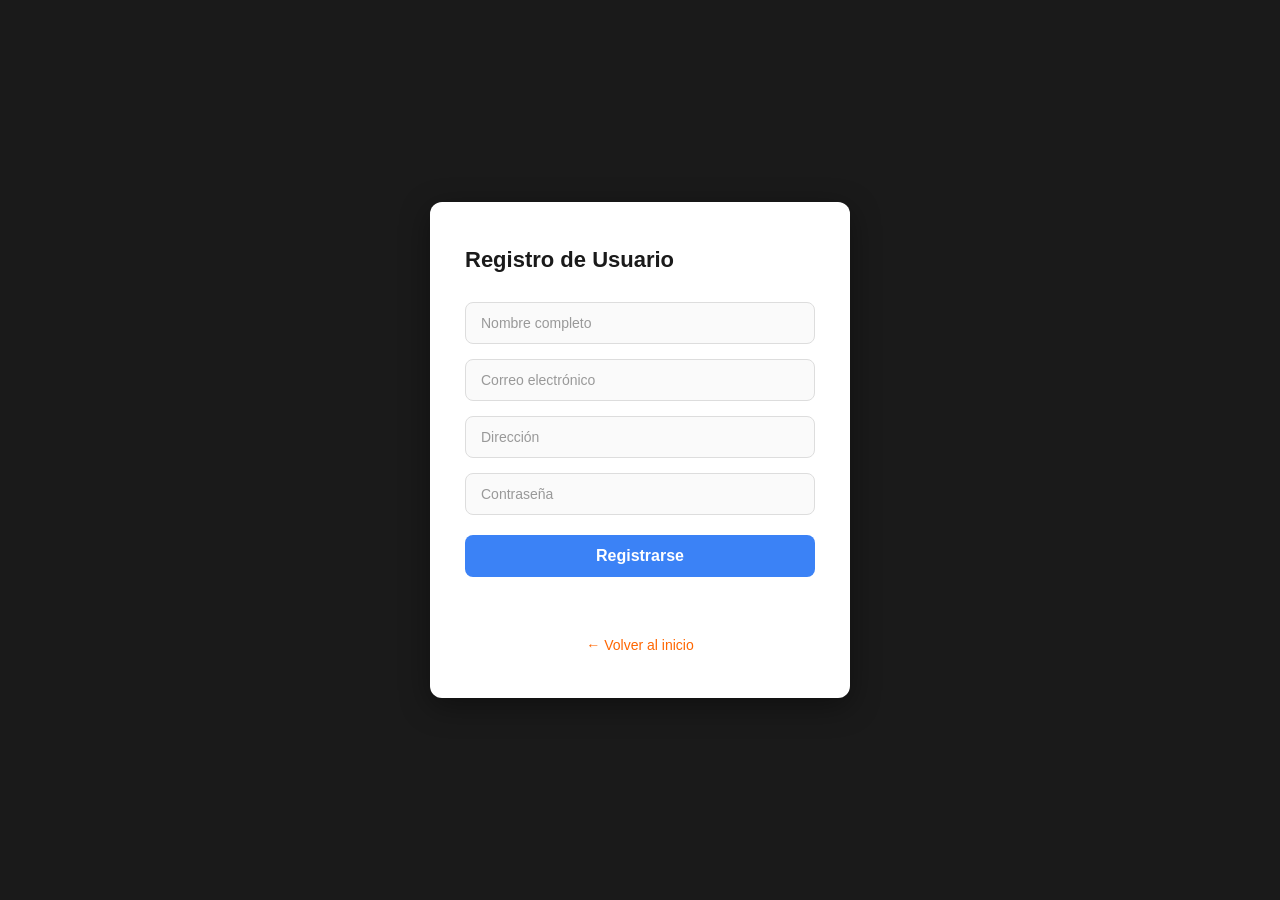
==== registro.html @ 5dbfddb2 "Commit inicial con sistema de registro estructurado y carpetas organizadas" ====
<!DOCTYPE html>
<html lang="es">

<head>
    <!-- Metadatos del documento -->
    <meta charset="UTF-8">
    <meta name="viewport" content="width=device-width, initial-scale=1.0">
    <title>Mi Registro</title>
    <!-- Ícono de la pestaña del navegador (favicon) -->
    <link rel="icon" href="imagenes/iconos o logo/hackerman.ico">
    <!-- Hojas de estilo CSS -->
    <link rel="stylesheet" href="css/styles.css">
    <link rel="stylesheet" href="css/registro.css">
</head>

<body>

    <!-- ============ CONTENIDO DEL REGISTRO ============ -->
    <div class="pagina-registro">

        <!-- Formulario de registro -->
        <form id="registroForm" class="formulario-contenedor">
            <h3 class="formulario-titulo">Registro de Usuario</h3>

            <input type="text" id="nombre" class="formulario-campo" placeholder="Nombre completo">
            <input type="email" id="correo" class="formulario-campo" placeholder="Correo electrónico">
            <input type="text" id="direccion" class="formulario-campo" placeholder="Dirección">
            <input type="password" id="password" class="formulario-campo" placeholder="Contraseña">

            <button type="submit" class="formulario-boton">Registrarse</button>

            <p id="mensaje" class="formulario-mensaje"></p>

            <!-- Enlace para volver a la página principal -->
            <div class="formulario-enlace-volver">
                <a href="index.html">← Volver al inicio</a>
            </div>
        </form>

    </div>

    <!-- Script de JavaScript -->
    <script src="js/app.js"></script>

</body>

</html>
---- css/styles.css ----
/* ================================
   ESTILOS GENERALES DEL DOCUMENTO
   ================================ */

/* Reseteo básico: quita márgenes y rellenos por defecto del navegador */
* {
    margin: 0;
    padding: 0;
    box-sizing: border-box;
    /* Hace que padding y border se incluyan en el ancho total */
}

/* Estilos del cuerpo de la página */
body {
    font-family: Arial, Helvetica, sans-serif;
    /* Fuente principal */
    background-color: #1a1a1a;
    /* Fondo negro oscuro */
    color: #f0f0f0;
    /* Texto blanco claro */
    line-height: 1.6;
    /* Espacio entre líneas para mejor lectura */
}

/* ================================
   ENCABEZADO (HEADER)
   ================================ */

header {
    background-color: #0d0d0d;
    /* Negro más oscuro que el fondo */
    padding: 15px 30px;
    /* Espacio interno: arriba/abajo 15px, lados 30px */
    display: flex;
    /* Flexbox para alinear logo y menú en fila */
    justify-content: space-between;
    /* Logo a la izquierda, menú a la derecha */
    align-items: center;
    /* Centrado vertical */
    border-bottom: 3px solid #ff6600;
    /* Línea naranja abajo del header */
    position: sticky;
    /* Se queda fijo al hacer scroll */
    top: 0;
    z-index: 100;
    /* Se muestra sobre el resto del contenido */
}

/* Logo: ícono + texto */
.logo {
    display: flex;
    align-items: center;
    gap: 10px;
    /* Espacio entre el ícono y el texto */
}

.logo-icon {
    font-size: 28px;
    /* Tamaño del emoji */
}

.logo-texto {
    font-size: 24px;
    font-weight: bold;
    color: #ff6600;
    /* Naranja Rockstar */
    letter-spacing: 2px;
    /* Espacio entre letras */
    text-transform: uppercase;
    /* Todo en mayúsculas */
}

/* ================================
   NAVEGACIÓN (NAV)
   ================================ */

nav ul {
    list-style: none;
    /* Quita las viñetas de la lista */
    display: flex;
    /* Los elementos se colocan en fila horizontal */
    gap: 25px;
    /* Espacio entre cada enlace */
}

nav ul li a {
    text-decoration: none;
    /* Quita el subrayado de los enlaces */
    color: #f0f0f0;
    /* Color del texto */
    font-size: 16px;
    font-weight: bold;
    text-transform: uppercase;
    /* Mayúsculas */
    padding: 8px 15px;
    /* Espacio interno del enlace */
    border-radius: 5px;
    /* Bordes redondeados */
    transition: background-color 0.3s, color 0.3s;
    /* Transición suave al pasar el mouse */
}

/* Efecto hover: cuando el mouse pasa sobre un enlace */
nav ul li a:hover {
    background-color: #ff6600;
    /* Fondo naranja */
    color: #0d0d0d;
    /* Texto negro */
}

/* Botón de Registro en la navegación */
.boton-registro {
    background-color: #ff6600;
    /* Fondo naranja para destacar */
    color: #0d0d0d !important;
    /* Texto negro */
    border-radius: 5px;
    font-weight: bold;
}

.boton-registro:hover {
    background-color: #ff8533;
    /* Naranja más claro al pasar mouse */
}

/* ================================
   BANNER PRINCIPAL (HERO)
   ================================ */

.banner {
    background-color: #ff6600;
    /* Fondo naranja Rockstar */
    color: #0d0d0d;
    /* Texto negro para contraste */
    text-align: center;
    /* Texto centrado */
    padding: 80px 20px;
    /* Espacio interno grande para que destaque */
}

.banner h1 {
    font-size: 42px;
    text-transform: uppercase;
    letter-spacing: 3px;
    margin-bottom: 15px;
}

.banner p {
    font-size: 18px;
    max-width: 600px;
    /* Ancho máximo del párrafo */
    margin: 0 auto;
    /* Centrado horizontal */
}

/* ================================
   SECCIÓN DE TRUCOS
   ================================ */

.trucos {
    padding: 60px 30px;
    /* Espacio interno de la sección */
}

.trucos h2 {
    text-align: center;
    font-size: 32px;
    color: #ff6600;
    /* Naranja */
    margin-bottom: 40px;
    text-transform: uppercase;
}

/* Grid: organiza las tarjetas en columnas */
.trucos-grid {
    display: grid;
    grid-template-columns: repeat(2, 1fr);
    /* 2 columnas de igual tamaño */
    gap: 25px;
    /* Espacio entre tarjetas */
    max-width: 900px;
    /* Ancho máximo de la cuadrícula */
    margin: 0 auto;
    /* Centrado horizontal */
}

/* Cada tarjeta de truco */
.tarjeta-truco {
    background-color: #252525;
    /* Fondo gris oscuro */
    border: 2px solid #333;
    /* Borde gris */
    border-radius: 10px;
    /* Bordes redondeados */
    padding: 25px;
    transition: border-color 0.3s, transform 0.3s;
    /* Transición suave */
}

/* Efecto hover en la tarjeta */
.tarjeta-truco:hover {
    border-color: #ff6600;
    /* Borde naranja al pasar mouse */
    transform: translateY(-5px);
    /* Se eleva un poco */
}

.tarjeta-truco h3 {
    color: #ff6600;
    /* Título naranja */
    font-size: 22px;
    margin-bottom: 5px;
}

/* Etiqueta de plataforma */
.plataforma {
    color: #888;
    /* Gris claro */
    font-size: 13px;
    text-transform: uppercase;
    letter-spacing: 1px;
    margin-bottom: 15px;
    border-bottom: 1px solid #333;
    /* Línea separadora */
    padding-bottom: 10px;
}

/* Lista de trucos dentro de cada tarjeta */
.lista-trucos {
    list-style: none;
    /* Sin viñetas */
}

.lista-trucos li {
    padding: 6px 0;
    font-size: 14px;
    border-bottom: 1px solid #2a2a2a;
    /* Línea sutil entre cada truco */
}

.lista-trucos li:last-child {
    border-bottom: none;
    /* Quita la línea del último elemento */
}

.lista-trucos li strong {
    color: #ff8533;
    /* Naranja claro para el nombre del truco */
}

/* ================================
   SECCIÓN SOBRE MÍ
   ================================ */

.sobre-mi {
    padding: 60px 30px;
    background-color: #222;
    /* Fondo ligeramente diferente para separar secciones */
}

.sobre-mi h2 {
    text-align: center;
    font-size: 32px;
    color: #ff6600;
    margin-bottom: 30px;
    text-transform: uppercase;
}

.sobre-mi-contenido {
    max-width: 900px;
    /* Un poco más ancho para dar espacio a la imagen */
    margin: 0 auto;
    /* Centrado */
    display: flex;
    /* Texto e imagen lado a lado */
    align-items: center;
    /* Centrado vertical */
    gap: 40px;
    /* Espacio entre texto e imagen */
}

/* Texto ocupa el espacio disponible */
.sobre-mi-texto {
    flex: 1;
    /* Ocupa todo el espacio restante */
}

.sobre-mi-texto p {
    margin-bottom: 15px;
    font-size: 16px;
    color: #ccc;
    /* Gris claro para el texto */
}

/* Imagen a la derecha */
.sobre-mi-imagen {
    flex-shrink: 0;
    /* No se achica */
    width: 250px;
    /* Ancho fijo de la imagen */
}

.sobre-mi-imagen img {
    width: 100%;
    /* Ocupa todo el contenedor */
    border-radius: 10px;
    /* Bordes redondeados */
    border: 3px solid #ff6600;
    /* Borde naranja */
}

.sobre-mi-contenido strong {
    color: #ff6600;
    /* Palabras destacadas en naranja */
}

/* ================================
   SECCIÓN REDES SOCIALES
   ================================ */

.redes {
    padding: 60px 30px;
}

.redes h2 {
    text-align: center;
    font-size: 32px;
    color: #ff6600;
    margin-bottom: 10px;
    text-transform: uppercase;
}

.redes-descripcion {
    text-align: center;
    color: #999;
    font-size: 16px;
    margin-bottom: 40px;
}

/* Grid para las tarjetas de redes */
.redes-grid {
    display: grid;
    grid-template-columns: repeat(3, 1fr);
    /* 3 columnas */
    gap: 20px;
    max-width: 900px;
    margin: 0 auto;
}

/* Cada tarjeta de red social */
.red-tarjeta {
    display: flex;
    flex-direction: column;
    /* Contenido en columna vertical */
    align-items: center;
    text-align: center;
    background-color: #252525;
    border: 2px solid #333;
    border-radius: 10px;
    padding: 25px 15px;
    text-decoration: none;
    /* Sin subrayado porque es un enlace */
    color: #f0f0f0;
    transition: border-color 0.3s, transform 0.3s;
}

.red-tarjeta:hover {
    transform: translateY(-5px);
}

/* Colores específicos para cada red social al hacer hover */
.youtube:hover {
    border-color: #ff0000;
    /* Rojo YouTube */
}

.instagram:hover {
    border-color: #e1306c;
    /* Rosa Instagram */
}

.tiktok:hover {
    border-color: #00f2ea;
    /* Celeste TikTok */
}

.discord:hover {
    border-color: #5865f2;
    /* Morado Discord */
}

.twitter:hover {
    border-color: #1da1f2;
    /* Azul Twitter */
}

.twitch:hover {
    border-color: #9146ff;
    /* Morado Twitch */
}

/* Ícono grande de cada red */
.red-icono {
    font-size: 36px;
    margin-bottom: 10px;
}

/* Nombre de la red */
.red-nombre {
    font-size: 18px;
    font-weight: bold;
    color: #ff6600;
}

/* Nombre de usuario */
.red-usuario {
    font-size: 14px;
    color: #aaa;
    margin-top: 5px;
}

/* Descripción de la red */
.red-detalle {
    font-size: 12px;
    color: #666;
    margin-top: 8px;
}

/* ================================
   PIE DE PÁGINA (FOOTER)
   ================================ */

footer {
    background-color: #0d0d0d;
    /* Mismo color que el header */
    text-align: center;
    padding: 25px;
    border-top: 3px solid #ff6600;
    /* Línea naranja arriba del footer */
    color: #777;
    /* Texto gris */
    font-size: 14px;
}

footer p {
    margin: 5px 0;
}

/* ================================
   DISEÑO RESPONSIVO (MOBILE)
   Si la pantalla es menor a 768px, se ajusta
   ================================ */

@media (max-width: 768px) {

    /* El header se apila en columna */
    header {
        flex-direction: column;
        gap: 10px;
    }

    /* El menú también se apila */
    nav ul {
        flex-direction: column;
        align-items: center;
        gap: 10px;
    }

    /* Banner más pequeño */
    .banner h1 {
        font-size: 28px;
    }

    /* Trucos en 1 sola columna */
    .trucos-grid {
        grid-template-columns: 1fr;
    }

    /* Redes en 2 columnas */
    .redes-grid {
        grid-template-columns: repeat(2, 1fr);
    }

    /* Sobre mí: imagen debajo del texto en móvil */
    .sobre-mi-contenido {
        flex-direction: column;
        text-align: center;
    }

    .sobre-mi-imagen {
        width: 200px;
        /* Más pequeña en móvil */
    }
}
---- css/registro.css ----
/* ================================
   ESTILOS DEL FORMULARIO DE REGISTRO
   Solo se usan clases, nunca IDs.
   Los IDs se reservan para JavaScript.
   ================================ */

/* Fondo de la página de registro */
.pagina-registro {
    min-height: 100vh;
    display: flex;
    flex-direction: column;
    justify-content: center;
    align-items: center;
    background-color: #1a1a1a;
    padding: 40px 20px;
}

/* Contenedor principal del formulario (tarjeta) */
.formulario-contenedor {
    background-color: #ffffff;
    border-radius: 12px;
    padding: 40px 35px;
    width: 100%;
    max-width: 420px;
    box-shadow: 0 8px 30px rgba(0, 0, 0, 0.4);
}

/* Título del formulario */
.formulario-titulo {
    font-size: 22px;
    font-weight: bold;
    color: #1a1a1a;
    margin-bottom: 25px;
}

/* Cada campo de entrada */
.formulario-campo {
    width: 100%;
    padding: 12px 15px;
    margin-bottom: 15px;
    border: 1px solid #ddd;
    border-radius: 8px;
    font-size: 14px;
    color: #333;
    background-color: #fafafa;
    transition: border-color 0.3s, box-shadow 0.3s;
    box-sizing: border-box;
}

.formulario-campo::placeholder {
    color: #999;
}

.formulario-campo:focus {
    outline: none;
    border-color: #3b82f6;
    box-shadow: 0 0 0 3px rgba(59, 130, 246, 0.15);
}

/* Botón de envío */
.formulario-boton {
    width: 100%;
    padding: 12px;
    background-color: #3b82f6;
    color: #ffffff;
    border: none;
    border-radius: 8px;
    font-size: 16px;
    font-weight: bold;
    cursor: pointer;
    transition: background-color 0.3s, transform 0.15s;
    margin-top: 5px;
}

.formulario-boton:hover {
    background-color: #2563eb;
    transform: translateY(-1px);
}

.formulario-boton:active {
    transform: translateY(0);
}

/* Mensaje de validación */
.formulario-mensaje {
    margin-top: 15px;
    font-size: 14px;
    color: #dc2626;
    min-height: 20px;
}

/* Mensaje de éxito */
.formulario-mensaje-exito {
    color: #16a34a;
}

/* Enlace para volver al inicio */
.formulario-enlace-volver {
    margin-top: 20px;
    text-align: center;
}

.formulario-enlace-volver a {
    color: #ff6600;
    text-decoration: none;
    font-size: 14px;
    transition: color 0.3s;
}

.formulario-enlace-volver a:hover {
    color: #ff8533;
    text-decoration: underline;
}

/* ================================
   RESPONSIVO
   ================================ */

@media (max-width: 480px) {
    .formulario-contenedor {
        padding: 30px 20px;
    }

    .formulario-titulo {
        font-size: 20px;
    }
}
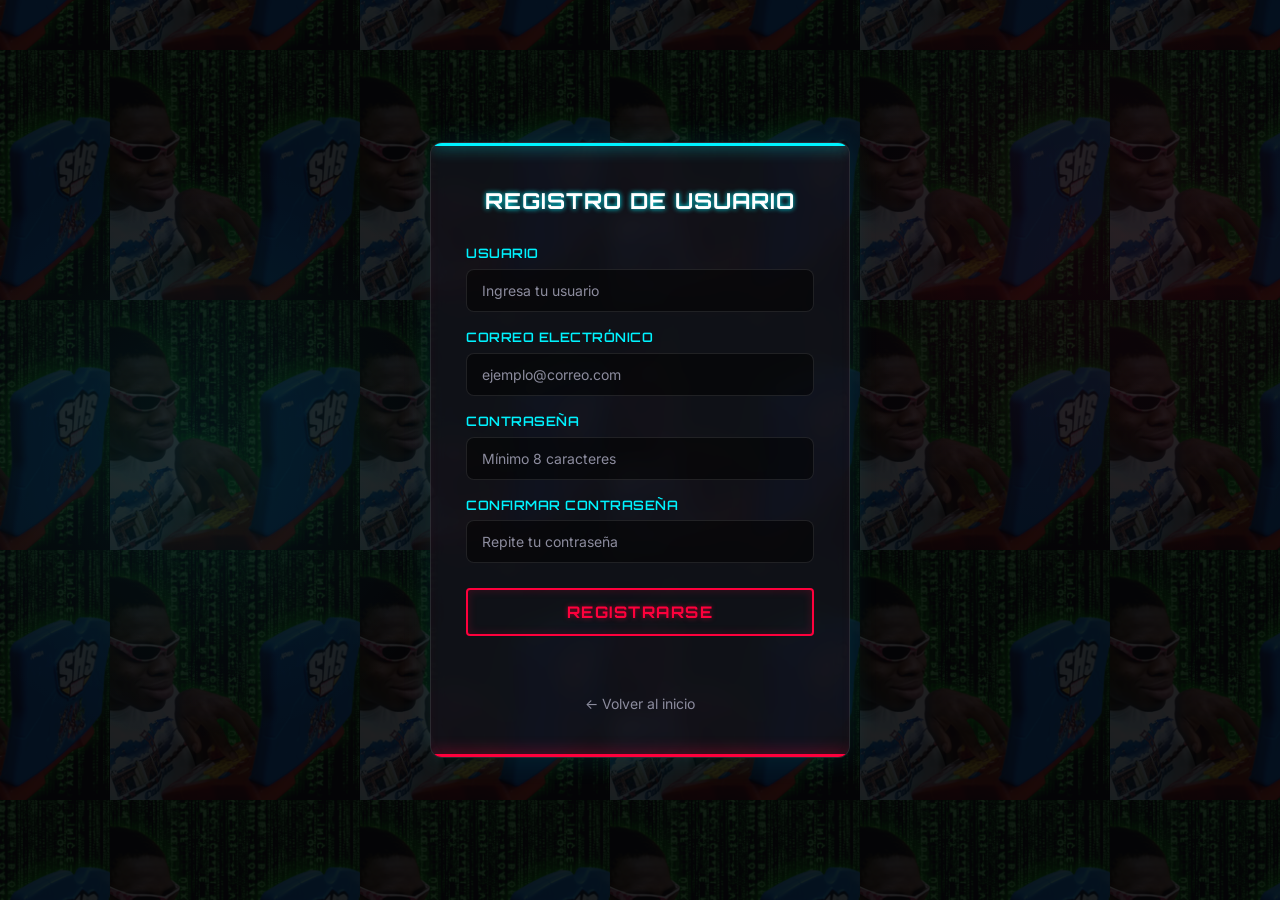
==== commit 951f350c: "Estructura HTML: carrusel vanilla JS, etiquetas label en formularios, semantica corregida" ====
--- a/registro.html
+++ b/registro.html
@@ -5,7 +5,13 @@
     <!-- Metadatos del documento -->
     <meta charset="UTF-8">
     <meta name="viewport" content="width=device-width, initial-scale=1.0">
-    <title>Mi Registro</title>
+    <title>Registro - GameCodes</title>
+    
+    <!-- Google Fonts: Orbitron & Inter -->
+    <link rel="preconnect" href="https://fonts.googleapis.com">
+    <link rel="preconnect" href="https://fonts.gstatic.com" crossorigin>
+    <link href="https://fonts.googleapis.com/css2?family=Inter:wght@300;400;600&family=Orbitron:wght@500;700;900&display=swap" rel="stylesheet">
+    
     <!-- Ícono de la pestaña del navegador (favicon) -->
     <link rel="icon" href="imagenes/iconos o logo/hackerman.ico">
     <!-- Hojas de estilo CSS -->
@@ -18,18 +24,32 @@
     <!-- ============ CONTENIDO DEL REGISTRO ============ -->
     <div class="pagina-registro">
 
-        <!-- Formulario de registro -->
+        <!-- Formulario de inscripción (registro de nuevos usuarios) -->
+        <!-- El ID "registroForm" se usa en JavaScript para capturar el evento submit -->
         <form id="registroForm" class="formulario-contenedor">
             <h3 class="formulario-titulo">Registro de Usuario</h3>
 
-            <input type="text" id="nombre" class="formulario-campo" placeholder="Nombre completo">
-            <input type="email" id="correo" class="formulario-campo" placeholder="Correo electrónico">
-            <input type="text" id="direccion" class="formulario-campo" placeholder="Dirección">
-            <input type="password" id="password" class="formulario-campo" placeholder="Contraseña">
+            <!-- Campo: Usuario -->
+            <!-- Cada <label> está vinculado a su <input> mediante el atributo "for" -->
+            <label for="usuario" class="formulario-label">Usuario</label>
+            <input type="text" id="usuario" class="formulario-campo" placeholder="Ingresa tu usuario" required>
+
+            <!-- Campo: Email -->
+            <label for="correoRegistro" class="formulario-label">Correo Electrónico</label>
+            <input type="email" id="correoRegistro" class="formulario-campo" placeholder="ejemplo@correo.com" required>
+
+            <!-- Campo: Contraseña -->
+            <label for="passwordRegistro" class="formulario-label">Contraseña</label>
+            <input type="password" id="passwordRegistro" class="formulario-campo" placeholder="Mínimo 8 caracteres" required>
+
+            <!-- Campo: Confirmación de Contraseña -->
+            <label for="confirmarPassword" class="formulario-label">Confirmar Contraseña</label>
+            <input type="password" id="confirmarPassword" class="formulario-campo" placeholder="Repite tu contraseña" required>
 
             <button type="submit" class="formulario-boton">Registrarse</button>
 
-            <p id="mensaje" class="formulario-mensaje"></p>
+            <!-- Contenedor donde se muestran los errores dinámicamente en pantalla -->
+            <p id="mensajeRegistro" class="formulario-mensaje"></p>
 
             <!-- Enlace para volver a la página principal -->
             <div class="formulario-enlace-volver">
@@ -39,8 +59,8 @@
 
     </div>
 
-    <!-- Script de JavaScript -->
-    <script src="js/app.js"></script>
+    <!-- Script de JavaScript para la validación del registro -->
+    <script src="js/registro.js"></script>
 
 </body>
 
--- a/css/styles.css
+++ b/css/styles.css
@@ -1,494 +1,746 @@
-/* ================================
-   ESTILOS GENERALES DEL DOCUMENTO
-   ================================ */
-
-/* Reseteo básico: quita márgenes y rellenos por defecto del navegador */
+/* ==========================================================================
+   VARIABLES GLOBALES (PALETA CYBERPUNK)
+   ========================================================================== */
+:root {
+    --bg-dark: #0a0a10;
+    --bg-darker: #050508;
+    --bg-card: rgba(20, 20, 30, 0.7);
+    --border-color: rgba(255, 255, 255, 0.1);
+    
+    --neon-cyan: #00f3ff;
+    --neon-magenta: #ff003c;
+    
+    --text-main: #e0e0e0;
+    --text-muted: #8c8c9e;
+
+    /* Fonts */
+    --font-heading: 'Orbitron', sans-serif;
+    --font-body: 'Inter', sans-serif;
+}
+
+/* ==========================================================================
+   RESET BÁSICO
+   ========================================================================== */
 * {
     margin: 0;
     padding: 0;
     box-sizing: border-box;
-    /* Hace que padding y border se incluyan en el ancho total */
-}
-
-/* Estilos del cuerpo de la página */
+}
+
+html {
+    scroll-behavior: smooth;
+    font-size: 16px;
+}
+
 body {
-    font-family: Arial, Helvetica, sans-serif;
-    /* Fuente principal */
-    background-color: #1a1a1a;
-    /* Fondo negro oscuro */
-    color: #f0f0f0;
-    /* Texto blanco claro */
+    background-color: var(--bg-darker);
+    background-image: 
+        radial-gradient(circle at 15% 50%, rgba(0, 243, 255, 0.08), transparent 25%),
+        radial-gradient(circle at 85% 30%, rgba(255, 0, 60, 0.05), transparent 25%);
+    color: var(--text-main);
+    font-family: var(--font-body);
     line-height: 1.6;
-    /* Espacio entre líneas para mejor lectura */
-}
-
-/* ================================
-   ENCABEZADO (HEADER)
-   ================================ */
-
+    overflow-x: hidden;
+    position: relative;
+    min-height: 100vh;
+}
+
+/* Efecto de difuminado oscuro en movimiento con hackerman.ico */
+body::before {
+    content: '';
+    position: fixed;
+    top: -50%; 
+    left: -50%;
+    width: 200%; 
+    height: 200%;
+    background-image: url('../imagenes/iconos o logo/hackerman.ico');
+    background-size: 250px;
+    background-repeat: repeat;
+    /* Mayor visibilidad */
+    opacity: 0.15;
+    z-index: -1;
+    pointer-events: none;
+    /* Difuminado mucho más ligero, mayor brillo */
+    filter: blur(0px) contrast(1.2) brightness(0.7);
+    animation: hackermanMove 30s linear infinite;
+}
+
+@keyframes hackermanMove {
+    0% { transform: translate(0, 0); }
+    100% { transform: translate(10%, 10%); }
+}
+
+/* ==========================================================================
+   TIPOGRAFÍA Y ELEMENTOS COMUNES
+   ========================================================================== */
+h1, h2, h3 {
+    font-family: var(--font-heading);
+    letter-spacing: 1px;
+    text-transform: uppercase;
+}
+
+a {
+    text-decoration: none;
+    color: var(--text-main);
+    transition: all 0.3s ease;
+}
+
+h2 {
+    font-size: 2.5rem;
+    color: #fff;
+    text-align: center;
+    margin-bottom: 3rem;
+    text-shadow: 0 0 10px var(--neon-cyan), 0 0 20px rgba(0, 243, 255, 0.5);
+}
+
+/* ==========================================================================
+   HEADER Y NAVEGACIÓN (GLASSMORPHISM)
+   ========================================================================== */
 header {
-    background-color: #0d0d0d;
-    /* Negro más oscuro que el fondo */
-    padding: 15px 30px;
-    /* Espacio interno: arriba/abajo 15px, lados 30px */
-    display: flex;
-    /* Flexbox para alinear logo y menú en fila */
+    position: fixed;
+    top: 0;
+    width: 100%;
+    height: 80px;
+    background: rgba(10, 10, 16, 0.8);
+    backdrop-filter: blur(10px);
+    -webkit-backdrop-filter: blur(10px);
+    border-bottom: 1px solid var(--border-color);
+    display: flex;
     justify-content: space-between;
-    /* Logo a la izquierda, menú a la derecha */
     align-items: center;
-    /* Centrado vertical */
-    border-bottom: 3px solid #ff6600;
-    /* Línea naranja abajo del header */
-    position: sticky;
-    /* Se queda fijo al hacer scroll */
-    top: 0;
-    z-index: 100;
-    /* Se muestra sobre el resto del contenido */
-}
-
-/* Logo: ícono + texto */
+    padding: 0 5%;
+    z-index: 1000;
+}
+
 .logo {
     display: flex;
     align-items: center;
     gap: 10px;
-    /* Espacio entre el ícono y el texto */
 }
 
 .logo-icon {
-    font-size: 28px;
-    /* Tamaño del emoji */
+    font-size: 2rem;
+    filter: drop-shadow(0 0 5px var(--neon-magenta));
 }
 
 .logo-texto {
-    font-size: 24px;
-    font-weight: bold;
-    color: #ff6600;
-    /* Naranja Rockstar */
-    letter-spacing: 2px;
-    /* Espacio entre letras */
-    text-transform: uppercase;
-    /* Todo en mayúsculas */
-}
-
-/* ================================
-   NAVEGACIÓN (NAV)
-   ================================ */
+    font-family: var(--font-heading);
+    font-size: 1.5rem;
+    font-weight: 700;
+    color: #fff;
+    text-shadow: 0 0 5px var(--neon-cyan);
+}
 
 nav ul {
     list-style: none;
-    /* Quita las viñetas de la lista */
-    display: flex;
-    /* Los elementos se colocan en fila horizontal */
-    gap: 25px;
-    /* Espacio entre cada enlace */
-}
-
-nav ul li a {
-    text-decoration: none;
-    /* Quita el subrayado de los enlaces */
-    color: #f0f0f0;
-    /* Color del texto */
-    font-size: 16px;
-    font-weight: bold;
+    display: flex;
+    gap: 2rem;
+    align-items: center;
+}
+
+nav a {
+    font-weight: 600;
+    font-size: 1rem;
     text-transform: uppercase;
-    /* Mayúsculas */
-    padding: 8px 15px;
-    /* Espacio interno del enlace */
-    border-radius: 5px;
-    /* Bordes redondeados */
-    transition: background-color 0.3s, color 0.3s;
-    /* Transición suave al pasar el mouse */
-}
-
-/* Efecto hover: cuando el mouse pasa sobre un enlace */
-nav ul li a:hover {
-    background-color: #ff6600;
-    /* Fondo naranja */
-    color: #0d0d0d;
-    /* Texto negro */
-}
-
-/* Botón de Registro en la navegación */
+    position: relative;
+    padding: 5px 0;
+}
+
+nav a::after {
+    content: '';
+    position: absolute;
+    bottom: 0;
+    left: 0;
+    width: 0%;
+    height: 2px;
+    background: var(--neon-cyan);
+    transition: width 0.3s ease;
+    box-shadow: 0 0 8px var(--neon-cyan);
+}
+
+nav a:hover::after {
+    width: 100%;
+}
+
+nav a:hover {
+    color: var(--neon-cyan);
+    text-shadow: 0 0 5px rgba(0, 243, 255, 0.5);
+}
+
 .boton-registro {
-    background-color: #ff6600;
-    /* Fondo naranja para destacar */
-    color: #0d0d0d !important;
-    /* Texto negro */
-    border-radius: 5px;
-    font-weight: bold;
+    background: transparent;
+    border: 2px solid var(--neon-magenta);
+    padding: 8px 20px;
+    border-radius: 4px;
+    color: var(--neon-magenta);
+    box-shadow: 0 0 10px rgba(255, 0, 60, 0.2);
+}
+
+.boton-registro::after {
+    display: none;
 }
 
 .boton-registro:hover {
-    background-color: #ff8533;
-    /* Naranja más claro al pasar mouse */
-}
-
-/* ================================
-   BANNER PRINCIPAL (HERO)
-   ================================ */
-
+    background: var(--neon-magenta);
+    color: #fff;
+    box-shadow: 0 0 15px var(--neon-magenta), inset 0 0 10px rgba(255,255,255,0.5);
+    text-shadow: none;
+}
+
+/* ==========================================================================
+   BANNER DE INICIO (HERO)
+   ========================================================================== */
 .banner {
-    background-color: #ff6600;
-    /* Fondo naranja Rockstar */
-    color: #0d0d0d;
-    /* Texto negro para contraste */
+    min-height: 100vh;
+    display: flex;
+    flex-direction: column;
+    justify-content: center;
+    align-items: center;
     text-align: center;
-    /* Texto centrado */
-    padding: 80px 20px;
-    /* Espacio interno grande para que destaque */
+    padding: 100px 20px 80px;
+    background: radial-gradient(circle at center, var(--bg-dark) 0%, var(--bg-darker) 100%);
+    position: relative;
+    overflow: hidden;
+}
+
+.banner::before {
+    content: '';
+    position: absolute;
+    top: 50%;
+    left: 50%;
+    transform: translate(-50%, -50%);
+    width: 600px;
+    height: 600px;
+    background: radial-gradient(circle, rgba(0,243,255,0.1) 0%, transparent 70%);
+    z-index: 0;
 }
 
 .banner h1 {
-    font-size: 42px;
-    text-transform: uppercase;
-    letter-spacing: 3px;
-    margin-bottom: 15px;
+    font-size: 4rem;
+    font-weight: 900;
+    color: #fff;
+    margin-bottom: 20px;
+    z-index: 1;
+    text-shadow: 2px 2px 0px var(--neon-magenta),
+                 -2px -2px 0px var(--neon-cyan),
+                 0 0 20px rgba(255,255,255,0.3);
 }
 
 .banner p {
-    font-size: 18px;
+    font-size: 1.2rem;
+    color: var(--text-muted);
     max-width: 600px;
-    /* Ancho máximo del párrafo */
-    margin: 0 auto;
-    /* Centrado horizontal */
-}
-
-/* ================================
-   SECCIÓN DE TRUCOS
-   ================================ */
-
+    z-index: 1;
+}
+
+/* ==========================================================================
+   SECCIÓN: TRUCOS
+   ========================================================================== */
 .trucos {
-    padding: 60px 30px;
-    /* Espacio interno de la sección */
-}
-
-.trucos h2 {
-    text-align: center;
-    font-size: 32px;
-    color: #ff6600;
-    /* Naranja */
-    margin-bottom: 40px;
-    text-transform: uppercase;
-}
-
-/* Grid: organiza las tarjetas en columnas */
+    padding: 100px 5%;
+}
+
 .trucos-grid {
     display: grid;
-    grid-template-columns: repeat(2, 1fr);
-    /* 2 columnas de igual tamaño */
-    gap: 25px;
-    /* Espacio entre tarjetas */
-    max-width: 900px;
-    /* Ancho máximo de la cuadrícula */
+    grid-template-columns: repeat(auto-fit, minmax(280px, 1fr));
+    gap: 30px;
+}
+
+.tarjeta-truco {
+    background: var(--bg-card);
+    border: 1px solid var(--border-color);
+    border-radius: 8px;
+    padding: 30px;
+    position: relative;
+    overflow: hidden;
+    transition: transform 0.3s ease, box-shadow 0.3s ease, border-color 0.3s ease;
+    backdrop-filter: blur(5px);
+}
+
+.tarjeta-truco::before {
+    content: '';
+    position: absolute;
+    top: 0;
+    left: 0;
+    width: 4px;
+    height: 100%;
+    background: var(--neon-cyan);
+    box-shadow: 0 0 10px var(--neon-cyan);
+    transition: width 0.3s ease;
+    z-index: 0;
+}
+
+.tarjeta-truco:nth-child(even)::before {
+    background: var(--neon-magenta);
+    box-shadow: 0 0 10px var(--neon-magenta);
+}
+
+.tarjeta-truco:hover {
+    transform: translateY(-5px);
+    border-color: rgba(255,255,255,0.3);
+    box-shadow: 0 10px 30px rgba(0,0,0,0.5);
+}
+
+.tarjeta-truco:hover::before {
+    width: 100%;
+    opacity: 0.05;
+}
+
+.tarjeta-truco h3 {
+    font-size: 1.5rem;
+    margin-bottom: 5px;
+    color: #fff;
+    position: relative;
+    z-index: 1;
+}
+
+.tarjeta-truco .plataforma {
+    font-size: 0.9rem;
+    color: var(--neon-cyan);
+    margin-bottom: 20px;
+    font-weight: 600;
+    position: relative;
+    z-index: 1;
+}
+
+.tarjeta-truco:nth-child(even) .plataforma {
+    color: var(--neon-magenta);
+}
+
+.lista-trucos {
+    list-style: none;
+    position: relative;
+    z-index: 1;
+}
+
+.lista-trucos li {
+    margin-bottom: 12px;
+    font-size: 0.95rem;
+    padding-bottom: 12px;
+    border-bottom: 1px solid rgba(255,255,255,0.05);
+}
+
+.lista-trucos li:last-child {
+    border-bottom: none;
+    margin-bottom: 0;
+    padding-bottom: 0;
+}
+
+.lista-trucos strong {
+    color: #fff;
+    display: block;
+    margin-bottom: 4px;
+    font-family: var(--font-heading);
+    letter-spacing: 0.5px;
+}
+
+/* ==========================================================================
+   SECCIÓN: SOBRE MÍ
+   ========================================================================== */
+.sobre-mi {
+    padding: 100px 5%;
+    background-color: var(--bg-dark);
+    position: relative;
+}
+
+.sobre-mi::before {
+    content: '';
+    position: absolute;
+    top: 0;
+    left: 0;
+    width: 100%;
+    height: 1px;
+    background: linear-gradient(90deg, transparent, var(--neon-cyan), transparent);
+}
+
+.sobre-mi-contenido {
+    display: flex;
+    align-items: center;
+    gap: 50px;
+    max-width: 1000px;
     margin: 0 auto;
-    /* Centrado horizontal */
-}
-
-/* Cada tarjeta de truco */
-.tarjeta-truco {
-    background-color: #252525;
-    /* Fondo gris oscuro */
-    border: 2px solid #333;
-    /* Borde gris */
-    border-radius: 10px;
-    /* Bordes redondeados */
-    padding: 25px;
-    transition: border-color 0.3s, transform 0.3s;
-    /* Transición suave */
-}
-
-/* Efecto hover en la tarjeta */
-.tarjeta-truco:hover {
-    border-color: #ff6600;
-    /* Borde naranja al pasar mouse */
+}
+
+.sobre-mi-texto {
+    flex: 1;
+}
+
+.sobre-mi-texto p {
+    margin-bottom: 20px;
+    font-size: 1.1rem;
+    color: var(--text-muted);
+}
+
+.sobre-mi-texto strong {
+    color: var(--neon-cyan);
+    font-weight: 600;
+}
+
+.sobre-mi-imagen {
+    flex: 1;
+    display: flex;
+    justify-content: center;
+}
+
+.sobre-mi-imagen img {
+    max-width: 100%;
+    width: 300px;
+    height: auto;
+    border-radius: 12px;
+    border: 2px solid var(--border-color);
+    box-shadow: 0 0 20px rgba(0, 243, 255, 0.2);
+    /* Neon glow effect */
+    transition: transform 0.3s ease, box-shadow 0.3s ease;
+}
+
+.sobre-mi-imagen img:hover {
+    transform: scale(1.02);
+    box-shadow: 0 0 30px rgba(0, 243, 255, 0.5), 0 0 10px rgba(255, 0, 60, 0.3);
+    border-color: var(--neon-cyan);
+}
+
+/* ==========================================================================
+   SECCIÓN: REDES SOCIALES
+   ========================================================================== */
+.redes {
+    padding: 100px 5%;
+    text-align: center;
+}
+
+.redes-descripcion {
+    color: var(--neon-magenta);
+    margin-bottom: 40px;
+    font-weight: 700;
+    letter-spacing: 2px;
+}
+
+.redes-grid {
+    display: flex;
+    justify-content: center;
+    gap: 30px;
+    flex-wrap: wrap;
+}
+
+.red-tarjeta {
+    background: var(--bg-card);
+    border: 1px solid var(--border-color);
+    padding: 30px;
+    border-radius: 8px;
+    width: 250px;
+    display: flex;
+    flex-direction: column;
+    align-items: center;
+    transition: all 0.3s ease;
+    position: relative;
+    overflow: hidden;
+}
+
+.red-tarjeta.instagram:hover {
+    border-color: #E1306C;
+    box-shadow: 0 0 20px rgba(225, 48, 108, 0.5);
     transform: translateY(-5px);
-    /* Se eleva un poco */
-}
-
-.tarjeta-truco h3 {
-    color: #ff6600;
-    /* Título naranja */
-    font-size: 22px;
+}
+
+.red-tarjeta.discord:hover {
+    border-color: #5865F2;
+    box-shadow: 0 0 20px rgba(88, 101, 242, 0.5);
+    transform: translateY(-5px);
+}
+
+.red-icono {
+    font-size: 3rem;
+    margin-bottom: 15px;
+}
+
+.red-nombre {
+    font-family: var(--font-heading);
+    font-size: 1.2rem;
+    font-weight: 700;
+    color: #fff;
     margin-bottom: 5px;
 }
 
-/* Etiqueta de plataforma */
-.plataforma {
-    color: #888;
-    /* Gris claro */
-    font-size: 13px;
+.red-usuario {
+    font-size: 0.9rem;
+    color: var(--text-muted);
+    margin-bottom: 10px;
+}
+
+.red-detalle {
+    font-size: 0.8rem;
+    color: var(--border-color);
     text-transform: uppercase;
     letter-spacing: 1px;
-    margin-bottom: 15px;
-    border-bottom: 1px solid #333;
-    /* Línea separadora */
-    padding-bottom: 10px;
-}
-
-/* Lista de trucos dentro de cada tarjeta */
-.lista-trucos {
-    list-style: none;
-    /* Sin viñetas */
-}
-
-.lista-trucos li {
-    padding: 6px 0;
-    font-size: 14px;
-    border-bottom: 1px solid #2a2a2a;
-    /* Línea sutil entre cada truco */
-}
-
-.lista-trucos li:last-child {
-    border-bottom: none;
-    /* Quita la línea del último elemento */
-}
-
-.lista-trucos li strong {
-    color: #ff8533;
-    /* Naranja claro para el nombre del truco */
-}
-
-/* ================================
-   SECCIÓN SOBRE MÍ
-   ================================ */
-
-.sobre-mi {
-    padding: 60px 30px;
-    background-color: #222;
-    /* Fondo ligeramente diferente para separar secciones */
-}
-
-.sobre-mi h2 {
+}
+
+/* ==========================================================================
+   PIE DE PÁGINA (FOOTER)
+   ========================================================================== */
+footer {
+    background-color: #030305;
+    padding: 40px 20px;
     text-align: center;
-    font-size: 32px;
-    color: #ff6600;
-    margin-bottom: 30px;
+    border-top: 1px solid rgba(255, 0, 60, 0.3);
+    position: relative;
+}
+
+footer::before {
+    content: '';
+    position: absolute;
+    top: 0;
+    left: 50%;
+    transform: translateX(-50%);
+    width: 100px;
+    height: 3px;
+    background: var(--neon-magenta);
+    box-shadow: 0 0 10px var(--neon-magenta);
+}
+
+footer p {
+    color: var(--text-muted);
+    font-size: 0.9rem;
+    margin-bottom: 10px;
+}
+
+/* ==========================================================================
+   BARRA DE BIENVENIDA (sesión activa)
+   ========================================================================== */
+/* Esta barra aparece debajo del header cuando un usuario está logueado.
+   Usa el mismo estilo cyberpunk con glassmorphism del resto de la página. */
+.barra-bienvenida {
+    position: fixed;
+    top: 80px;               /* Justo debajo del header (que mide 80px) */
+    width: 100%;
+    padding: 12px 5%;
+    background: rgba(0, 243, 255, 0.1);
+    backdrop-filter: blur(10px);
+    -webkit-backdrop-filter: blur(10px);
+    border-bottom: 1px solid rgba(0, 243, 255, 0.3);
+    display: flex;
+    justify-content: center;
+    align-items: center;
+    gap: 15px;
+    z-index: 999;             /* Debajo del header (1000) pero encima del contenido */
+    animation: slideDown 0.5s ease-out;
+}
+
+/* Animación de entrada: la barra desliza desde arriba */
+@keyframes slideDown {
+    from {
+        transform: translateY(-100%);
+        opacity: 0;
+    }
+    to {
+        transform: translateY(0);
+        opacity: 1;
+    }
+}
+
+.barra-bienvenida span {
+    font-family: var(--font-heading);
+    font-size: 1.1rem;
+    color: var(--neon-cyan);
+    text-shadow: 0 0 10px rgba(0, 243, 255, 0.5);
+    letter-spacing: 1px;
+}
+
+/* Botón "×" para cerrar la barra */
+.cerrar-bienvenida {
+    background: transparent;
+    border: 1px solid rgba(255, 255, 255, 0.2);
+    color: var(--text-muted);
+    font-size: 1.2rem;
+    cursor: pointer;
+    padding: 2px 8px;
+    border-radius: 4px;
+    transition: all 0.3s ease;
+}
+
+.cerrar-bienvenida:hover {
+    color: var(--neon-magenta);
+    border-color: var(--neon-magenta);
+}
+
+/* ==========================================================================
+   CARRUSEL DE IMÁGENES (JavaScript Puro) - Integrado en el Header/Banner
+   ========================================================================== */
+/* Contenedor del carrusel dentro del banner.
+   z-index: 1 para que aparezca sobre el fondo radial del banner. */
+.carrusel-header {
+    width: 100%;
+    max-width: 850px;
+    margin-top: 40px;
+    position: relative;
+    z-index: 1;
+}
+
+/* Contenedor principal del carrusel.
+   Posición relativa para que los slides absolutos se posicionen dentro. */
+.carrusel-contenedor {
+    max-width: 800px;
+    margin: 0 auto;
+    border-radius: 12px;
+    overflow: hidden;
+    border: 2px solid var(--border-color);
+    box-shadow: 0 0 30px rgba(0, 243, 255, 0.15),
+                0 0 60px rgba(0, 0, 0, 0.5);
+    position: relative;
+    height: 400px;
+}
+
+/* Cada slide individual dentro del carrusel.
+   Por defecto están ocultos (opacity: 0) y se muestran con la clase "activo".
+   Todos están posicionados en el mismo lugar (position: absolute). */
+.carrusel-slide {
+    position: absolute;
+    top: 0;
+    left: 0;
+    width: 100%;
+    height: 100%;
+    opacity: 0;
+    transition: opacity 0.8s ease-in-out;
+}
+
+/* Clase "activo": JavaScript la agrega/quita dinámicamente para
+   mostrar u ocultar cada slide modificando el DOM. */
+.carrusel-slide.activo {
+    opacity: 1;
+}
+
+/* Imagen del slide: ocupa todo el ancho del contenedor */
+.carrusel-slide img {
+    width: 100%;
+    height: 400px;
+    object-fit: cover;        /* Recorta la imagen para llenar el espacio sin distorsionar */
+    display: block;
+    filter: brightness(0.8) contrast(1.1);  /* Efecto oscuro ligeramente contrastado */
+    transition: filter 0.5s ease;
+}
+
+/* Al pasar el mouse, la imagen se ilumina ligeramente */
+.carrusel-slide:hover img {
+    filter: brightness(1) contrast(1.2);
+}
+
+/* Texto superpuesto sobre cada imagen (caption) */
+.carrusel-caption {
+    position: absolute;
+    bottom: 0;
+    left: 0;
+    width: 100%;
+    padding: 30px 25px;
+    /* Degradado de transparente a negro para legibilidad del texto */
+    background: linear-gradient(transparent, rgba(0, 0, 0, 0.9));
+    text-align: center;
+}
+
+.carrusel-caption h3 {
+    font-family: var(--font-heading);
+    font-size: 1.8rem;
+    color: var(--neon-cyan);
+    text-shadow: 0 0 15px var(--neon-cyan), 0 0 30px rgba(0, 243, 255, 0.4);
+    margin-bottom: 5px;
+    text-transform: none;
+}
+
+.carrusel-caption p {
+    font-size: 1rem;
+    color: var(--text-muted);
+    font-style: italic;
+}
+
+/* ---------- Controles del carrusel (Anterior / Siguiente) ---------- */
+/* Contenedor de los botones de navegación y el indicador de posición */
+.carrusel-controles {
+    display: flex;
+    justify-content: center;
+    align-items: center;
+    gap: 20px;
+    margin-top: 20px;
+}
+
+/* Botones "Anterior" y "Siguiente" con estilo neón cyberpunk */
+.carrusel-boton {
+    background: rgba(0, 0, 0, 0.5);
+    border: 1px solid rgba(0, 243, 255, 0.3);
+    color: var(--neon-cyan);
+    font-family: var(--font-heading);
+    font-size: 0.9rem;
+    padding: 10px 20px;
+    border-radius: 6px;
+    cursor: pointer;
+    transition: all 0.3s ease;
     text-transform: uppercase;
-}
-
-.sobre-mi-contenido {
-    max-width: 900px;
-    /* Un poco más ancho para dar espacio a la imagen */
-    margin: 0 auto;
-    /* Centrado */
-    display: flex;
-    /* Texto e imagen lado a lado */
-    align-items: center;
-    /* Centrado vertical */
-    gap: 40px;
-    /* Espacio entre texto e imagen */
-}
-
-/* Texto ocupa el espacio disponible */
-.sobre-mi-texto {
-    flex: 1;
-    /* Ocupa todo el espacio restante */
-}
-
-.sobre-mi-texto p {
-    margin-bottom: 15px;
-    font-size: 16px;
-    color: #ccc;
-    /* Gris claro para el texto */
-}
-
-/* Imagen a la derecha */
-.sobre-mi-imagen {
-    flex-shrink: 0;
-    /* No se achica */
-    width: 250px;
-    /* Ancho fijo de la imagen */
-}
-
-.sobre-mi-imagen img {
-    width: 100%;
-    /* Ocupa todo el contenedor */
-    border-radius: 10px;
-    /* Bordes redondeados */
-    border: 3px solid #ff6600;
-    /* Borde naranja */
-}
-
-.sobre-mi-contenido strong {
-    color: #ff6600;
-    /* Palabras destacadas en naranja */
-}
-
-/* ================================
-   SECCIÓN REDES SOCIALES
-   ================================ */
-
-.redes {
-    padding: 60px 30px;
-}
-
-.redes h2 {
-    text-align: center;
-    font-size: 32px;
-    color: #ff6600;
-    margin-bottom: 10px;
-    text-transform: uppercase;
-}
-
-.redes-descripcion {
-    text-align: center;
-    color: #999;
-    font-size: 16px;
-    margin-bottom: 40px;
-}
-
-/* Grid para las tarjetas de redes */
-.redes-grid {
-    display: grid;
-    grid-template-columns: repeat(3, 1fr);
-    /* 3 columnas */
-    gap: 20px;
-    max-width: 900px;
-    margin: 0 auto;
-}
-
-/* Cada tarjeta de red social */
-.red-tarjeta {
-    display: flex;
-    flex-direction: column;
-    /* Contenido en columna vertical */
-    align-items: center;
-    text-align: center;
-    background-color: #252525;
-    border: 2px solid #333;
-    border-radius: 10px;
-    padding: 25px 15px;
-    text-decoration: none;
-    /* Sin subrayado porque es un enlace */
-    color: #f0f0f0;
-    transition: border-color 0.3s, transform 0.3s;
-}
-
-.red-tarjeta:hover {
-    transform: translateY(-5px);
-}
-
-/* Colores específicos para cada red social al hacer hover */
-.youtube:hover {
-    border-color: #ff0000;
-    /* Rojo YouTube */
-}
-
-.instagram:hover {
-    border-color: #e1306c;
-    /* Rosa Instagram */
-}
-
-.tiktok:hover {
-    border-color: #00f2ea;
-    /* Celeste TikTok */
-}
-
-.discord:hover {
-    border-color: #5865f2;
-    /* Morado Discord */
-}
-
-.twitter:hover {
-    border-color: #1da1f2;
-    /* Azul Twitter */
-}
-
-.twitch:hover {
-    border-color: #9146ff;
-    /* Morado Twitch */
-}
-
-/* Ícono grande de cada red */
-.red-icono {
-    font-size: 36px;
-    margin-bottom: 10px;
-}
-
-/* Nombre de la red */
-.red-nombre {
-    font-size: 18px;
-    font-weight: bold;
-    color: #ff6600;
-}
-
-/* Nombre de usuario */
-.red-usuario {
-    font-size: 14px;
-    color: #aaa;
-    margin-top: 5px;
-}
-
-/* Descripción de la red */
-.red-detalle {
-    font-size: 12px;
-    color: #666;
-    margin-top: 8px;
-}
-
-/* ================================
-   PIE DE PÁGINA (FOOTER)
-   ================================ */
-
-footer {
-    background-color: #0d0d0d;
-    /* Mismo color que el header */
-    text-align: center;
-    padding: 25px;
-    border-top: 3px solid #ff6600;
-    /* Línea naranja arriba del footer */
-    color: #777;
-    /* Texto gris */
-    font-size: 14px;
-}
-
-footer p {
-    margin: 5px 0;
-}
-
-/* ================================
-   DISEÑO RESPONSIVO (MOBILE)
-   Si la pantalla es menor a 768px, se ajusta
-   ================================ */
-
+    letter-spacing: 1px;
+}
+
+.carrusel-boton:hover {
+    background: rgba(0, 243, 255, 0.2);
+    border-color: var(--neon-cyan);
+    box-shadow: 0 0 15px rgba(0, 243, 255, 0.4);
+    text-shadow: 0 0 5px var(--neon-cyan);
+}
+
+/* Indicador de posición del slide (ej: "1 / 3") */
+.carrusel-indicador {
+    font-family: var(--font-heading);
+    font-size: 1rem;
+    color: var(--text-muted);
+    letter-spacing: 2px;
+}
+
+/* ==========================================================================
+   RESPONSIVE
+   ========================================================================== */
 @media (max-width: 768px) {
-
-    /* El header se apila en columna */
-    header {
-        flex-direction: column;
-        gap: 10px;
-    }
-
-    /* El menú también se apila */
+    .banner h1 {
+        font-size: 2.5rem;
+    }
+    
     nav ul {
-        flex-direction: column;
-        align-items: center;
-        gap: 10px;
-    }
-
-    /* Banner más pequeño */
-    .banner h1 {
-        font-size: 28px;
-    }
-
-    /* Trucos en 1 sola columna */
-    .trucos-grid {
-        grid-template-columns: 1fr;
-    }
-
-    /* Redes en 2 columnas */
-    .redes-grid {
-        grid-template-columns: repeat(2, 1fr);
-    }
-
-    /* Sobre mí: imagen debajo del texto en móvil */
+        flex-wrap: wrap;
+        justify-content: center;
+        gap: 1rem;
+        font-size: 0.9rem;
+    }
+
     .sobre-mi-contenido {
         flex-direction: column;
         text-align: center;
     }
-
-    .sobre-mi-imagen {
-        width: 200px;
-        /* Más pequeña en móvil */
+    
+    header {
+        flex-direction: column;
+        height: auto;
+        padding: 15px;
+        gap: 15px;
+    }
+    
+    body {
+        padding-top: 150px;
+    }
+
+    /* Carrusel responsive */
+    .carrusel-contenedor {
+        height: 250px;
+    }
+
+    .carrusel-slide img {
+        height: 250px;
+    }
+
+    .carrusel-caption h3 {
+        font-size: 1.3rem;
+    }
+
+    .carrusel-boton {
+        font-size: 0.7rem;
+        padding: 8px 12px;
+    }
+
+    .barra-bienvenida {
+        top: auto;
+        position: relative;
+        margin-top: 0;
     }
 }
--- a/css/registro.css
+++ b/css/registro.css
@@ -11,26 +11,71 @@
     flex-direction: column;
     justify-content: center;
     align-items: center;
-    background-color: #1a1a1a;
+    /* Se remueve background-color para heredar del body global (Cyberpunk) */
+    background: transparent;
     padding: 40px 20px;
 }
 
-/* Contenedor principal del formulario (tarjeta) */
+/* Contenedor principal del formulario (tarjeta Cyberpunk) */
 .formulario-contenedor {
-    background-color: #ffffff;
+    background-color: var(--bg-card); /* Usa la variable de styles.css */
     border-radius: 12px;
     padding: 40px 35px;
     width: 100%;
     max-width: 420px;
-    box-shadow: 0 8px 30px rgba(0, 0, 0, 0.4);
-}
+    border: 1px solid var(--border-color);
+    box-shadow: 0 0 30px rgba(0, 243, 255, 0.1), inset 0 0 10px rgba(255, 0, 60, 0.05);
+    backdrop-filter: blur(10px);
+    position: relative;
+    overflow: hidden;
+}
+
+/* Detalles decorativos neón en la tarjeta */
+.formulario-contenedor::before {
+    content: '';
+    position: absolute;
+    top: 0;
+    left: 0;
+    width: 100%;
+    height: 3px;
+    background: var(--neon-cyan);
+    box-shadow: 0 0 15px var(--neon-cyan);
+}
+
+.formulario-contenedor::after {
+    content: '';
+    position: absolute;
+    bottom: 0;
+    left: 0;
+    width: 100%;
+    height: 3px;
+    background: var(--neon-magenta);
+    box-shadow: 0 0 15px var(--neon-magenta);
+}
+
 
 /* Título del formulario */
 .formulario-titulo {
+    font-family: var(--font-heading);
     font-size: 22px;
     font-weight: bold;
-    color: #1a1a1a;
+    color: #fff;
     margin-bottom: 25px;
+    text-align: center;
+    text-shadow: 0 0 5px var(--neon-cyan);
+    letter-spacing: 1px;
+}
+
+/* Etiqueta <label> vinculada a cada <input> */
+.formulario-label {
+    display: block;
+    font-size: 13px;
+    color: var(--neon-cyan);
+    font-weight: 600;
+    margin-bottom: 5px;
+    letter-spacing: 0.5px;
+    font-family: var(--font-heading);
+    text-transform: uppercase;
 }
 
 /* Cada campo de entrada */
@@ -38,60 +83,88 @@
     width: 100%;
     padding: 12px 15px;
     margin-bottom: 15px;
-    border: 1px solid #ddd;
+    border: 1px solid var(--border-color);
     border-radius: 8px;
     font-size: 14px;
-    color: #333;
-    background-color: #fafafa;
+    color: #fff;
+    background-color: rgba(0, 0, 0, 0.5); /* Fondo oscuro */
     transition: border-color 0.3s, box-shadow 0.3s;
     box-sizing: border-box;
+    font-family: var(--font-body);
 }
 
 .formulario-campo::placeholder {
-    color: #999;
+    color: var(--text-muted);
 }
 
 .formulario-campo:focus {
     outline: none;
-    border-color: #3b82f6;
-    box-shadow: 0 0 0 3px rgba(59, 130, 246, 0.15);
+    border-color: var(--neon-cyan);
+    box-shadow: 0 0 8px rgba(0, 243, 255, 0.4);
+    background-color: rgba(0, 243, 255, 0.02);
 }
 
 /* Botón de envío */
 .formulario-boton {
     width: 100%;
     padding: 12px;
-    background-color: #3b82f6;
-    color: #ffffff;
-    border: none;
-    border-radius: 8px;
+    background: transparent;
+    color: var(--neon-magenta);
+    border: 2px solid var(--neon-magenta);
+    border-radius: 4px;
     font-size: 16px;
     font-weight: bold;
+    font-family: var(--font-heading);
     cursor: pointer;
-    transition: background-color 0.3s, transform 0.15s;
-    margin-top: 5px;
+    transition: all 0.3s ease;
+    margin-top: 10px;
+    text-transform: uppercase;
+    letter-spacing: 1.5px;
+    text-shadow: 0 0 5px rgba(255, 0, 60, 0.5);
+    box-shadow: inset 0 0 10px rgba(255, 0, 60, 0.2);
 }
 
 .formulario-boton:hover {
-    background-color: #2563eb;
-    transform: translateY(-1px);
+    background-color: var(--neon-magenta);
+    color: #fff;
+    box-shadow: 0 0 20px var(--neon-magenta);
+    text-shadow: none;
 }
 
 .formulario-boton:active {
-    transform: translateY(0);
+    transform: scale(0.98);
 }
 
 /* Mensaje de validación */
 .formulario-mensaje {
     margin-top: 15px;
     font-size: 14px;
-    color: #dc2626;
+    color: var(--neon-magenta);
     min-height: 20px;
+    text-align: center;
+    font-weight: 600;
 }
 
 /* Mensaje de éxito */
 .formulario-mensaje-exito {
-    color: #16a34a;
+    color: var(--neon-cyan);
+    text-shadow: 0 0 5px rgba(0, 243, 255, 0.5);
+}
+
+/* Textarea para el formulario de contacto */
+.formulario-textarea {
+    min-height: 120px;
+    resize: vertical;
+    line-height: 1.5;
+}
+
+/* Contador de caracteres */
+.formulario-contador {
+    font-size: 12px;
+    color: var(--text-muted);
+    text-align: right;
+    margin-top: -10px;
+    margin-bottom: 10px;
 }
 
 /* Enlace para volver al inicio */
@@ -101,15 +174,15 @@
 }
 
 .formulario-enlace-volver a {
-    color: #ff6600;
+    color: var(--text-muted);
     text-decoration: none;
     font-size: 14px;
-    transition: color 0.3s;
+    transition: color 0.3s, text-shadow 0.3s;
 }
 
 .formulario-enlace-volver a:hover {
-    color: #ff8533;
-    text-decoration: underline;
+    color: #fff;
+    text-shadow: 0 0 8px #fff;
 }
 
 /* ================================
@@ -119,6 +192,16 @@
 @media (max-width: 480px) {
     .formulario-contenedor {
         padding: 30px 20px;
+        border: none;
+        border-radius: 0;
+        box-shadow: none;
+        background-color: transparent;
+        backdrop-filter: none;
+    }
+    
+    .formulario-contenedor::before, 
+    .formulario-contenedor::after {
+        display: none;
     }
 
     .formulario-titulo {
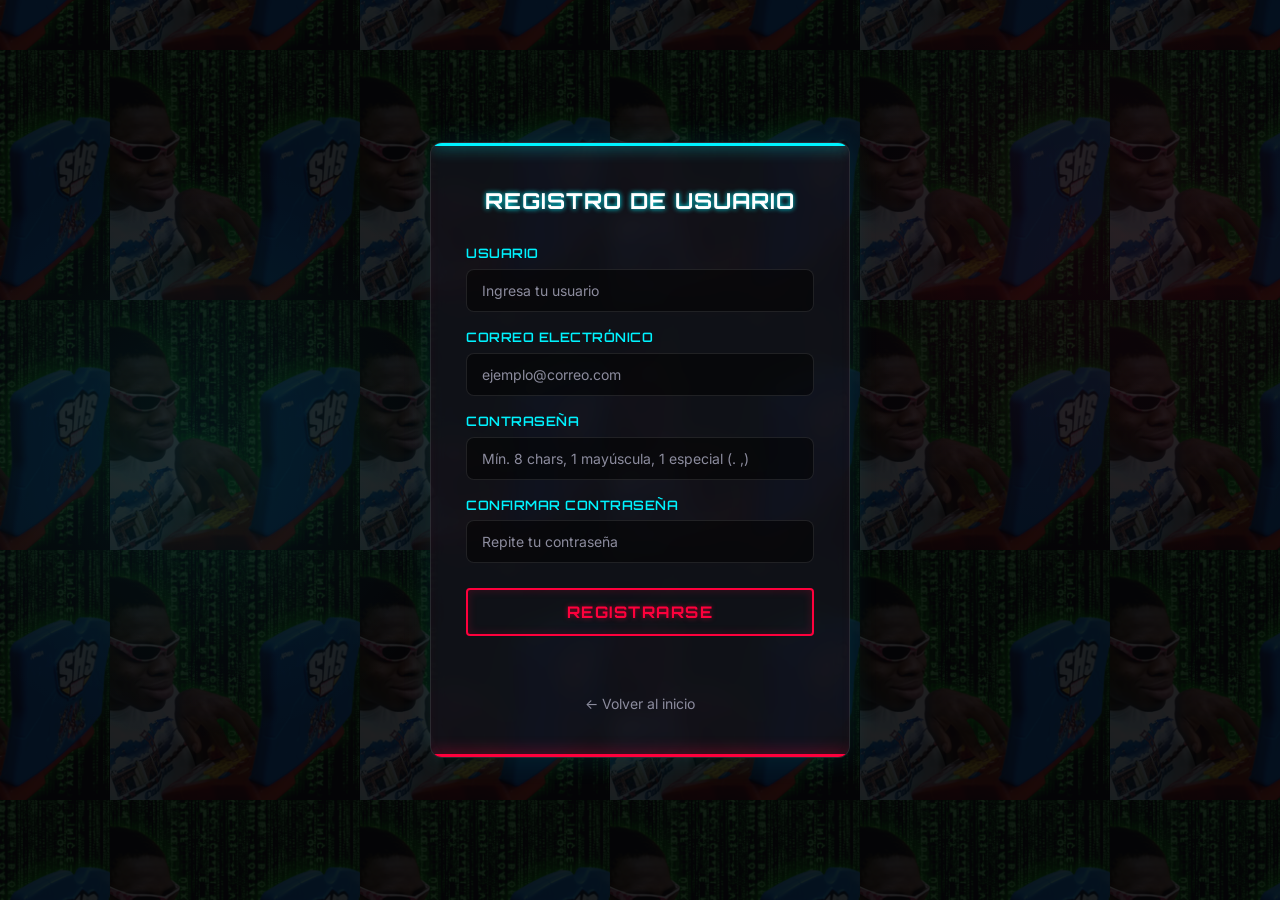
==== commit af349589: "Definitive Edition." ====
--- a/registro.html
+++ b/registro.html
@@ -40,7 +40,7 @@
 
             <!-- Campo: Contraseña -->
             <label for="passwordRegistro" class="formulario-label">Contraseña</label>
-            <input type="password" id="passwordRegistro" class="formulario-campo" placeholder="Mínimo 8 caracteres" required>
+            <input type="password" id="passwordRegistro" class="formulario-campo" placeholder="Mín. 8 chars, 1 mayúscula, 1 especial (. ,)" required>
 
             <!-- Campo: Confirmación de Contraseña -->
             <label for="confirmarPassword" class="formulario-label">Confirmar Contraseña</label>
